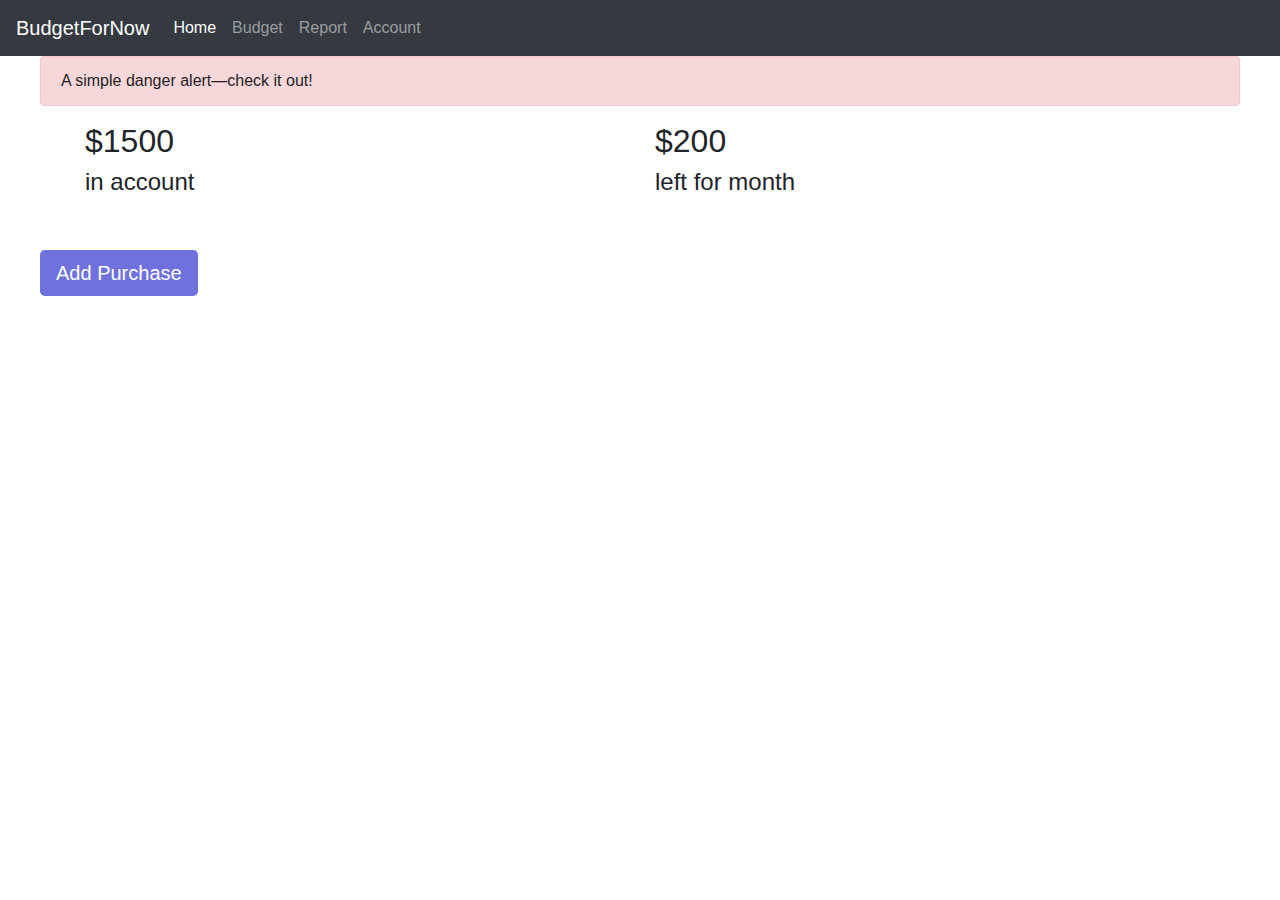
==== index.html @ e02d279b "modal warning sys" ====
<!DOCTYPE html>

<html>
  <head>
    <!-- Required meta tags -->
    <meta charset="utf-8" />
    <meta
      name="viewport"
      content="width=device-width, initial-scale=1, shrink-to-fit=no"
    />

    <!-- Bootstrap CSS -->
    <link
      rel="stylesheet"
      href="https://stackpath.bootstrapcdn.com/bootstrap/4.3.1/css/bootstrap.min.css"
      integrity="sha384-ggOyR0iXCbMQv3Xipma34MD+dH/1fQ784/j6cY/iJTQUOhcWr7x9JvoRxT2MZw1T"
      crossorigin="anonymous"
    />
    <link rel="stylesheet" href="https://use.fontawesome.com/releases/v5.7.2/css/all.css" integrity="sha384-fnmOCqbTlWIlj8LyTjo7mOUStjsKC4pOpQbqyi7RrhN7udi9RwhKkMHpvLbHG9Sr" crossorigin="anonymous">
    <link rel="stylesheet" href="css/index.css" />
    <link rel="stylesheet" href="css/warning.css"/>

    <script>
// Example starter JavaScript for disabling form submissions if there are invalid fields
(function() {
  'use strict';
  window.addEventListener('load', function() {
    // Fetch all the forms we want to apply custom Bootstrap validation styles to
    var forms = document.getElementsByClassName('needs-validation');
    // Loop over them and prevent submission
    var validation = Array.prototype.filter.call(forms, function(form) {
      form.addEventListener('submit', function(event) {
        if (form.checkValidity() === false) {
          event.preventDefault();
          event.stopPropagation();
        }
        form.classList.add('was-validated');
      }, false);
    });
  }, false);
})();

    <title>BudgetForNow</title>

</script>
  </head>
  <body>
    <nav class="navbar navbar-expand-lg navbar-dark bg-dark">
      <a class="navbar-brand" href="#">BudgetForNow</a>
      <button
        class="navbar-toggler"
        type="button"
        data-toggle="collapse"
        data-target="#navbarSupportedContent"
        aria-controls="navbarSupportedContent"
        aria-expanded="false"
        aria-label="Toggle navigation"
      >
        <span class="navbar-toggler-icon"></span>
      </button>

      <div class="collapse navbar-collapse" id="navbarSupportedContent">
        <ul class="navbar-nav mr-auto">
          <li class="nav-item active">
            <a class="nav-link" href="#"
              >Home <span class="sr-only">(current)</span></a
            >
          </li>
          <li class="nav-item">
            <a class="nav-link" href="#">Budget</a>
          </li>
          <li class="nav-item">
            <a class="nav-link" href="#">Report</a>
          </li>
          <li class="nav-item">
            <a class="nav-link" href="#">Account</a>
          </li>
        </ul>
      </div>
    </nav>
    <div id="wrapper">
      <a href="" class="warningLink" data-toggle="modal" data-target="#hintModal" >
          <div class="alert alert-danger" role="alert" >
              A simple danger alert—check it out!
              <a href="#" class="btn"><i class="fas fa-times-circle"></i></a>
            </div>
      </a>
      <div class="container balance">
          <div class="row balance-row">
            <div class="col" display =>
              <h2>$1500</h2>
              <h4>in account</h4>
            </div>
            <div class="col" display = "inline">
              <h2>$200</h2>
              <h4>left for month</h4>
            </div>
          </div>
        </div>
      <button
        type="button"
        class="btn btn-primary btn-lg budget-radius primary-color border-0"
        data-toggle="modal"
        data-target="#addModal"
      >
        Add Purchase
      </button>
      <!-- addModal -->
      <div class="modal modal-wrap" tabindex="-1" role="dialog" id="addModal">
        <div class="modal-dialog bugdet-modal border-0" role="document">
          <div class="modal-content">
            <div class="modal-header">
              <h5 class="modal-title">Add Purchase</h5>
              <button
                type="button"
                class="close"
                data-dismiss="modal"
                aria-label="Close"
              >
                <span aria-hidden="true">&times;</span>
              </button>
            </div>
            <div class="modal-body" height>
                <div class="form-group row">
                    <div class="col-sm-3">Type of Purchase</div>
                    <div class="col-sm-9">
                      <div class="form-check form-check-inline">
                          <input class="form-check-input" type="checkbox" id="inlineCheckbox1" value="option1">
                          <label class="form-check-label" for="inlineCheckbox1">Food</label>
                      </div>
                      <div class="form-check form-check-inline">
                          <input class="form-check-input" type="checkbox" id="inlineCheckbox2" value="option2">
                          <label class="form-check-label" for="inlineCheckbox2">Rent</label>
                      </div>
                      <div class="form-check form-check-inline">
                          <input class="form-check-input" type="checkbox" id="inlineCheckbox3" value="option3">
                          <label class="form-check-label" for="inlineCheckbox3">Activity Cost</label>
                      </div>
                      <div class="form-check form-check-inline">
                          <input class="form-check-input" type="checkbox" id="inlineCheckbox1" value="option1">
                          <label class="form-check-label" for="inlineCheckbox4">Going Out</label>
                      </div>
                      <div class="form-check form-check-inline">
                          <input class="form-check-input" type="checkbox" id="inlineCheckbox2" value="option2">
                          <label class="form-check-label" for="inlineCheckbox5">Entertainment</label>
                      </div>
                      <div class="form-check form-check-inline">
                          <div class="dropdown show ">
                          <a id="more" class="btn dropdown-toggle" data-toggle="dropdown" aria-haspopup="true" aria-expanded="false">
                              ...
                          </a>
                          <div class="dropdown-menu" aria-labelledby="more">
                              <a class="dropdown-item" href="#">Action</a>
                              <a class="dropdown-item" href="#">Another action</a>
                              <a class="dropdown-item" href="#">Something else here</a>
                          </div>
                        </div>
                      </div>
                    </div>
                  </div>
                  <div class="form-group row">
                      <div class="col-sm-3">Cost</div>
                      <div class="col-sm-9">
                          <input type="text" class="form-control buget-radius" id="validationCustom01" placeholder="$$$" value="" required>
                      </div>
                  </div>
                  <div class="form-group row">
                      <div class="col-sm-3">Date</div>
                      <div class="col-sm-9">
                          <input type="date" class="form-control buget-radius" id="validationCustom02" name="trip-start"
                          value="2018-07-22"
                          min="2018-01-01" max="2018-12-31">
                      </div>
                  </div>
            </div>
            <div class="modal-footer bugdet-modal-footer">
              <button
                type="button"
                class="btn btn-secondary budget-radius transparent"
                data-dismiss="modal"
              >
                Close
              </button>
              <button type="button" class="btn btn-primary budget-radius primary-color border-0">
                Submit purchase
              </button>
            </div>
          </div>
        </div>
      </div>
      <!-- End of addModal-->
      <!-- hintModal -->
      <div class="modal modal-wrap" tabindex="-1" role="dialog" id="hintModal">
        <div class="modal-dialog bugdet-modal border-0" role="document">
          <div class="modal-content">
            <!-- <div class="modal-header">
              <h5 class="modal-title">Add Purchase</h5>
              <button
                type="button"
                class="close"
                data-dismiss="modal"
                aria-label="Close"
              >
                <span aria-hidden="true">&times;</span>
              </button>
            </div> -->
            <div class="modal-body" height>
              <div class="container">
                <div class="jumbotron transparent">
                    <h1 class="display-5 text-center"><i class="material-icons"><span class="sign">warning</span></i> Recommend Daily Spend: $7 </h1>
        
                    <hr class="my-5">
                    <div class="container-fluid">
        
                        <a class="btn btn-default" href="#" role="button">
                            <div>
                            <h2 class="text-right">$1500</h2>
                            <h4 class="text-right">balance</h4>
                            </div>
                        </a>
                        <div class="balance_budget">
                            <a class="btn btn-default balance_budget" href="#" role="button">
                                <div>
                                    <h2>$50</h2>
                                    <h4>budget left</h4>
                                </div>
                            </a>
                    </div>
        
        
        
        
                    <hr class="my-4">
                    <p class="lead"></p>
                    <p class="lead"> Time left in this period: 7 Days</p>
                    <hr class="my-4">
                    <p class="lead"> Budget left in this period: $50</p>
                    <hr class="my-4">
                    <p class="lead"> Budget exceed for now: $200 </p>
                    <hr class="my-4">
        
        
        
                    <button type="button" class="btn btn-warning btn-lg btn-block" data-container="body" data-toggle="popover" data-trigger="focus" data-placement="top" title="Hint for you" data-content="Don't speed money except keeping youself alive!!!">Get a hint!</button>
        
        
                    </div>
        
                </div>
        
            </div>
        
            </div>
            <div class="modal-footer bugdet-modal-footer">
              <button
                type="button"
                class="btn btn-secondary budget-radius transparent"
                data-dismiss="modal"
              >
                Close
              </button>
            </div>
          </div>
        </div>
      </div>
      <!-- End of hintModal-->
    </div>
    <script
      src="https://code.jquery.com/jquery-3.3.1.slim.min.js"
      integrity="sha384-q8i/X+965DzO0rT7abK41JStQIAqVgRVzpbzo5smXKp4YfRvH+8abtTE1Pi6jizo"
      crossorigin="anonymous"
    ></script>
    <script
      src="https://cdnjs.cloudflare.com/ajax/libs/popper.js/1.14.7/umd/popper.min.js"
      integrity="sha384-UO2eT0CpHqdSJQ6hJty5KVphtPhzWj9WO1clHTMGa3JDZwrnQq4sF86dIHNDz0W1"
      crossorigin="anonymous"
    ></script>
    <script
      src="https://stackpath.bootstrapcdn.com/bootstrap/4.3.1/js/bootstrap.min.js"
      integrity="sha384-JjSmVgyd0p3pXB1rRibZUAYoIIy6OrQ6VrjIEaFf/nJGzIxFDsf4x0xIM+B07jRM"
      crossorigin="anonymous"
    ></script>
    <script src="js/index.js"></script>
    <script>
      $(document).ready(function() {
          $(function () {
              $('[data-toggle="popover"]').popover()
          })

      });
  </script>
  </body>
</html>
---- css/index.css ----
#wrapper{
	margin: 0 auto;
    max-width: 1200px;
}
.balance{
    height: 8em;
}

.form-check{
	padding: 2px;
}

.col{
	display: inline-block;
}

.modal-body{
	max-height: 800px;
}

.warningLink{
	text-decoration: none !important;
	color:rgb(31, 31, 31);
}

.warningLink:hover{
	color:black;
}

.modal-wrap{
	background: rgba(255,255,255,.85);
}

.bugdet-modal{
	background: #fff;
	-moz-box-shadow: #ebebeb 0 0 20px 5px;
    -webkit-box-shadow: #ebebeb 0 0 20px 5px;
    box-shadow: #ebebeb 0 0 20px 5px;
}

.modal-content{
	border: none;
}

.bugdet-modal-footer{
	background-color: black;
}

.buget-radius{
	border-radius: 3px;
}

.transparent{
	background: transparent;
	border: none;
}
.primary-color{
	background-color:#6f72dc;
}

.primary-color:hover{
	background-color:#5053a2;
}
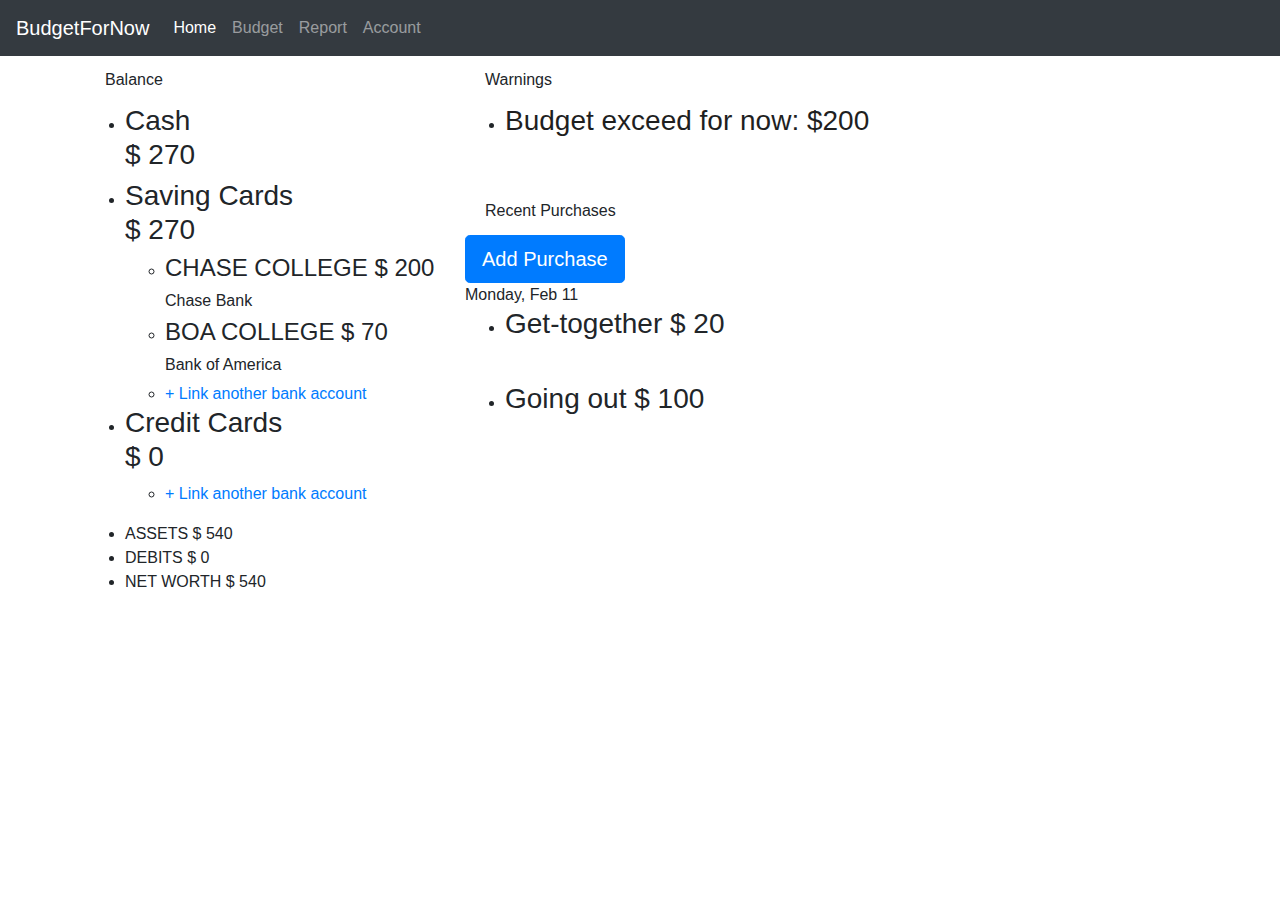
==== commit 82197c39: "added memo field" ====
--- a/index.html
+++ b/index.html
@@ -16,33 +16,17 @@
       integrity="sha384-ggOyR0iXCbMQv3Xipma34MD+dH/1fQ784/j6cY/iJTQUOhcWr7x9JvoRxT2MZw1T"
       crossorigin="anonymous"
     />
-    <link rel="stylesheet" href="https://use.fontawesome.com/releases/v5.7.2/css/all.css" integrity="sha384-fnmOCqbTlWIlj8LyTjo7mOUStjsKC4pOpQbqyi7RrhN7udi9RwhKkMHpvLbHG9Sr" crossorigin="anonymous">
+    <link
+      rel="stylesheet"
+      href="https://use.fontawesome.com/releases/v5.7.2/css/all.css"
+      integrity="sha384-fnmOCqbTlWIlj8LyTjo7mOUStjsKC4pOpQbqyi7RrhN7udi9RwhKkMHpvLbHG9Sr"
+      crossorigin="anonymous"
+    />
+    <link href="https://fonts.googleapis.com/css?family=Varela+Round" rel="stylesheet">
+
     <link rel="stylesheet" href="css/index.css" />
-    <link rel="stylesheet" href="css/warning.css"/>
-
-    <script>
-// Example starter JavaScript for disabling form submissions if there are invalid fields
-(function() {
-  'use strict';
-  window.addEventListener('load', function() {
-    // Fetch all the forms we want to apply custom Bootstrap validation styles to
-    var forms = document.getElementsByClassName('needs-validation');
-    // Loop over them and prevent submission
-    var validation = Array.prototype.filter.call(forms, function(form) {
-      form.addEventListener('submit', function(event) {
-        if (form.checkValidity() === false) {
-          event.preventDefault();
-          event.stopPropagation();
-        }
-        form.classList.add('was-validated');
-      }, false);
-    });
-  }, false);
-})();
-
-    <title>BudgetForNow</title>
-
-</script>
+    <link rel="stylesheet" href="css/warning.css" />
+      <title>BudgetForNow</title>
   </head>
   <body>
     <nav class="navbar navbar-expand-lg navbar-dark bg-dark">
@@ -73,38 +57,187 @@
             <a class="nav-link" href="#">Report</a>
           </li>
           <li class="nav-item">
-            <a class="nav-link" href="#">Account</a>
+            <a class="nav-link" href="account.html">Account</a>
           </li>
         </ul>
       </div>
     </nav>
     <div id="wrapper">
-      <a href="" class="warningLink" data-toggle="modal" data-target="#hintModal" >
-          <div class="alert alert-danger" role="alert" >
-              A simple danger alert—check it out!
-              <a href="#" class="btn"><i class="fas fa-times-circle"></i></a>
-            </div>
-      </a>
-      <div class="container balance">
-          <div class="row balance-row">
-            <div class="col" display =>
-              <h2>$1500</h2>
-              <h4>in account</h4>
-            </div>
-            <div class="col" display = "inline">
-              <h2>$200</h2>
-              <h4>left for month</h4>
-            </div>
+      <div class="container home-section">
+        <div class="row">
+          <div class="col-md-4">
+            <div class="budget-card-view">
+              <header class="card-header transparent">Balance</header>
+              <div class="card-content" id="account-balance">
+                <ul>
+                  <li class="card-balance">
+                    <div class="balance-header">
+                      <h3>
+                        <div>
+                          <span class="icon"
+                            ><i class="far fa-money-bill-alt"></i
+                          ></span>
+                          <span>Cash</span>
+                        </div>
+                        <span class="balance-amount">$ 270</span>
+                      </h3>
+                    </div>
+                  </li>
+                  <li class="card-balance">
+                    <div class="balance-header">
+                      <h3>
+                        <div>
+                          <span><i class="fas fa-piggy-bank"></i></span>
+                          <span>Saving Cards</span>
+                        </div>
+                        <span class="balance-amount">$ 270</span>
+                      </h3>
+                    </div>
+                    <ul class="bank-list">
+                      <li>
+                        <h4>
+                          <span>CHASE COLLEGE</span>
+                          <span>$ 200</span>
+                        </h4>
+                        <h6>
+                          <span class="nickname">Chase Bank</span>
+                        </h6>
+                      </li>
+                      <li>
+                        <h4>
+                          <span>BOA COLLEGE</span>
+                          <span>$ 70</span>
+                        </h4>
+                        <h6>
+                          <span class="nickname">Bank of America</span>
+                        </h6>
+                      </li>
+                      <li>
+                        <a href="#" class="add-another-ba"
+                          >+ Link another bank account</a
+                        >
+                      </li>
+                    </ul>
+                  </li>
+                  <li class="card-balance">
+                    <div class="balance-header">
+                      <h3>
+                        <div>
+                          <span><i class="far fa-credit-card"></i></span>
+                          <span>Credit Cards</span>
+                        </div>
+                        <span class="balance-amount">$ 0</span>
+                      </h3>
+                    </div>
+                    <ul class="bank-list">
+                      <li>
+                        <a href="#" class="add-another-ba"
+                          >+ Link another bank account</a
+                        >
+                      </li>
+                    </ul>
+                  </li>
+                </ul>
+                <ul class="balance-total">
+                  <li class="assets-total">
+                    <span>ASSETS</span>
+                    <span>$ 540</span>
+                  </li>
+                  <li class="debit-total">
+                    <span>DEBITS</span>
+                    <span>$ 0</span>
+                  </li>
+                  <li class="net-worth">
+                    <span>NET WORTH</span>
+                    <span>$ 540</span>
+                  </li>
+                </ul>
+              </div>
+            </div>
+          </div>
+          <div class="col-md-8">
+            <div class="budget-card-view">
+              <header class="card-header transparent">Warnings</header>
+              <div class="card-content" id="warnings">
+                  <ul>
+                      <li class="card-warnings">
+                        <div class="warnings-header">
+                          <h3>
+                            <div>
+                            <a href="" class="warningLink" data-toggle="modal" data-target="#hintModal" >
+                              <span class="icon">
+                                  <i class="fas fa-exclamation-triangle red"></i>
+                              </span>
+                              <span>Budget exceed for now: $200</span>
+                            </a>
+                            </div>
+                            <span>
+                                <a href="#" class="btn"><i class="fas fa-times-circle"></i></a>
+                            </span>
+                          </h3>
+                        </div>
+                      </li>
+                    </ul>
+              </div>
+            </div>
+            <div class="budget-card-view">
+                <header class="card-header transparent">Recent Purchases</header>
+                <div class="card-content" id="purchases">
+                    <button
+                    type="button"
+                    class="btn btn-primary btn-lg purchases-btn"
+                    data-toggle="modal"
+                    data-target="#addModal"
+                  >
+                    Add Purchase
+                  </button>
+                    <div class="purchases-date"><span >Monday, Feb 11</span></div>
+                    <ul>
+                        <li class="card-purchases">
+                          <div class="purchases-header">
+                            <h3>
+                              <div class="purchase-content">
+                                <span class="icon">
+                                    <i class="fas fa-shopping-cart"></i>
+                                </span>
+                                <div class="purchase-title">
+                                    <span>Get-together</span>
+                                    <span>$ 20</span>
+                                </div>
+                              </div>
+                              <span>
+                                  <a href="#" class="btn" data-toggle="modal"
+                                  data-target="#editModal"><i class="far fa-edit"></i></a>
+                              </span>
+                            </h3>
+                          </div>
+                        </li>
+                        <li class="card-purchases">
+                            <div class="purchases-header">
+                              <h3>
+                                <div class="purchase-content">
+                                  <span class="icon">
+                                      <i class="fas fa-shopping-cart"></i>
+                                  </span>
+                                  <div class="purchase-title">
+                                      <span>Going out</span>
+                                      <span>$ 100</span>
+                                  </div>
+                                </div>
+                                <span>
+                                    <a href="#" class="btn" data-toggle="modal"
+                                    data-target="#editModal"><i class="far fa-edit"></i></a>
+                                </span>
+                              </h3>
+                            </div>
+                          </li>
+                      </ul>
+                </div>
+              </div>
           </div>
         </div>
-      <button
-        type="button"
-        class="btn btn-primary btn-lg budget-radius primary-color border-0"
-        data-toggle="modal"
-        data-target="#addModal"
-      >
-        Add Purchase
-      </button>
+      </div>
+
       <!-- addModal -->
       <div class="modal modal-wrap" tabindex="-1" role="dialog" id="addModal">
         <div class="modal-dialog bugdet-modal border-0" role="document">
@@ -121,57 +254,125 @@
               </button>
             </div>
             <div class="modal-body" height>
-                <div class="form-group row">
-                    <div class="col-sm-3">Type of Purchase</div>
-                    <div class="col-sm-9">
-                      <div class="form-check form-check-inline">
-                          <input class="form-check-input" type="checkbox" id="inlineCheckbox1" value="option1">
-                          <label class="form-check-label" for="inlineCheckbox1">Food</label>
+              <div class="form-group row">
+                <div class="col-sm-3">Type of Purchase</div>
+                <div class="col-sm-9">
+                  <div class="form-check form-check-inline">
+                    <input
+                      class="form-check-input"
+                      type="checkbox"
+                      id="inlineCheckbox1"
+                      value="option1"
+                    />
+                    <label class="form-check-label" for="inlineCheckbox1"
+                      >Food</label
+                    >
+                  </div>
+                  <div class="form-check form-check-inline">
+                    <input
+                      class="form-check-input"
+                      type="checkbox"
+                      id="inlineCheckbox2"
+                      value="option2"
+                    />
+                    <label class="form-check-label" for="inlineCheckbox2"
+                      >Rent</label
+                    >
+                  </div>
+                  <div class="form-check form-check-inline">
+                    <input
+                      class="form-check-input"
+                      type="checkbox"
+                      id="inlineCheckbox3"
+                      value="option3"
+                    />
+                    <label class="form-check-label" for="inlineCheckbox3"
+                      >Activity Cost</label
+                    >
+                  </div>
+                  <div class="form-check form-check-inline">
+                    <input
+                      class="form-check-input"
+                      type="checkbox"
+                      id="inlineCheckbox1"
+                      value="option1"
+                    />
+                    <label class="form-check-label" for="inlineCheckbox4"
+                      >Going Out</label
+                    >
+                  </div>
+                  <div class="form-check form-check-inline">
+                    <input
+                      class="form-check-input"
+                      type="checkbox"
+                      id="inlineCheckbox2"
+                      value="option2"
+                    />
+                    <label class="form-check-label" for="inlineCheckbox5"
+                      >Entertainment</label
+                    >
+                  </div>
+                  <div class="form-check form-check-inline">
+                    <div class="dropdown show ">
+                      <a
+                        id="more"
+                        class="btn dropdown-toggle"
+                        data-toggle="dropdown"
+                        aria-haspopup="true"
+                        aria-expanded="false"
+                      >
+                        ...
+                      </a>
+                      <div class="dropdown-menu" aria-labelledby="more">
+                        <a class="dropdown-item" href="#">Tuition</a>
+                        <a class="dropdown-item" href="#"
+                          >Customize your tag</a
+                        >
                       </div>
-                      <div class="form-check form-check-inline">
-                          <input class="form-check-input" type="checkbox" id="inlineCheckbox2" value="option2">
-                          <label class="form-check-label" for="inlineCheckbox2">Rent</label>
-                      </div>
-                      <div class="form-check form-check-inline">
-                          <input class="form-check-input" type="checkbox" id="inlineCheckbox3" value="option3">
-                          <label class="form-check-label" for="inlineCheckbox3">Activity Cost</label>
-                      </div>
-                      <div class="form-check form-check-inline">
-                          <input class="form-check-input" type="checkbox" id="inlineCheckbox1" value="option1">
-                          <label class="form-check-label" for="inlineCheckbox4">Going Out</label>
-                      </div>
-                      <div class="form-check form-check-inline">
-                          <input class="form-check-input" type="checkbox" id="inlineCheckbox2" value="option2">
-                          <label class="form-check-label" for="inlineCheckbox5">Entertainment</label>
-                      </div>
-                      <div class="form-check form-check-inline">
-                          <div class="dropdown show ">
-                          <a id="more" class="btn dropdown-toggle" data-toggle="dropdown" aria-haspopup="true" aria-expanded="false">
-                              ...
-                          </a>
-                          <div class="dropdown-menu" aria-labelledby="more">
-                              <a class="dropdown-item" href="#">Action</a>
-                              <a class="dropdown-item" href="#">Another action</a>
-                              <a class="dropdown-item" href="#">Something else here</a>
-                          </div>
-                        </div>
-                      </div>
-                    </div>
-                  </div>
-                  <div class="form-group row">
-                      <div class="col-sm-3">Cost</div>
-                      <div class="col-sm-9">
-                          <input type="text" class="form-control buget-radius" id="validationCustom01" placeholder="$$$" value="" required>
-                      </div>
-                  </div>
-                  <div class="form-group row">
-                      <div class="col-sm-3">Date</div>
-                      <div class="col-sm-9">
-                          <input type="date" class="form-control buget-radius" id="validationCustom02" name="trip-start"
-                          value="2018-07-22"
-                          min="2018-01-01" max="2018-12-31">
-                      </div>
-                  </div>
+                    </div>
+                  </div>
+                </div>
+              </div>
+              <div class="form-group row">
+                  <div class="col-sm-3">Memo</div>
+                  <div class="col-sm-9">
+                    <input
+                      type="text"
+                      class="form-control buget-radius"
+                      id="validationCustom01"
+                      placeholder="Say something!"
+                      value=""
+                      required
+                    />
+                  </div>
+                </div>
+              <div class="form-group row">
+                <div class="col-sm-3">Cost</div>
+                <div class="col-sm-9">
+                  <input
+                    type="text"
+                    class="form-control buget-radius"
+                    id="validationCustom01"
+                    placeholder="$$$"
+                    value=""
+                    required
+                  />
+                </div>
+              </div>
+              <div class="form-group row">
+                <div class="col-sm-3">Date</div>
+                <div class="col-sm-9">
+                  <input
+                    type="date"
+                    class="form-control buget-radius"
+                    id="validationCustom02"
+                    name="trip-start"
+                    value="2019-02-24"
+                    min="2019-01-01"
+                    max="2019-12-31"
+                  />
+                </div>
+              </div>
             </div>
             <div class="modal-footer bugdet-modal-footer">
               <button
@@ -181,7 +382,10 @@
               >
                 Close
               </button>
-              <button type="button" class="btn btn-primary budget-radius primary-color border-0">
+              <button
+                type="button"
+                class="btn btn-primary budget-radius primary-color border-0"
+              >
                 Submit purchase
               </button>
             </div>
@@ -189,6 +393,173 @@
         </div>
       </div>
       <!-- End of addModal-->
+      <!-- editModal -->
+      <div class="modal modal-wrap" tabindex="-1" role="dialog" id="editModal">
+          <div class="modal-dialog bugdet-modal border-0" role="document">
+            <div class="modal-content">
+              <div class="modal-header">
+                <h5 class="modal-title">Edit Your Purchase</h5>
+                <button
+                  type="button"
+                  class="close"
+                  data-dismiss="modal"
+                  aria-label="Close"
+                >
+                  <span aria-hidden="true">&times;</span>
+                </button>
+              </div>
+              <div class="modal-body" height>
+                <div class="form-group row">
+                  <div class="col-sm-3">Type of Purchase</div>
+                  <div class="col-sm-9">
+                      <div class="form-check form-check-inline">
+                          <input
+                            class="form-check-input"
+                            type="checkbox"
+                            id="inlineCheckbox1"
+                            value="option1"
+                            checked
+                          />
+                          <label class="form-check-label" for="inlineCheckbox1"
+                            >Get-together</label
+                          >
+                        </div>
+                    <div class="form-check form-check-inline">
+                      <input
+                        class="form-check-input"
+                        type="checkbox"
+                        id="inlineCheckbox1"
+                        value="option1"
+                      />
+                      <label class="form-check-label" for="inlineCheckbox1"
+                        >Food</label
+                      >
+                    </div>
+                    <div class="form-check form-check-inline">
+                      <input
+                        class="form-check-input"
+                        type="checkbox"
+                        id="inlineCheckbox2"
+                        value="option2"
+                      />
+                      <label class="form-check-label" for="inlineCheckbox2"
+                        >Rent</label
+                      >
+                    </div>
+                    <div class="form-check form-check-inline">
+                      <input
+                        class="form-check-input"
+                        type="checkbox"
+                        id="inlineCheckbox3"
+                        value="option3"
+                      />
+                      <label class="form-check-label" for="inlineCheckbox3"
+                        >Activity Cost</label
+                      >
+                    </div>
+                    <div class="form-check form-check-inline">
+                      <input
+                        class="form-check-input"
+                        type="checkbox"
+                        id="inlineCheckbox1"
+                        value="option1"
+                      />
+                      <label class="form-check-label" for="inlineCheckbox4"
+                        >Going Out</label
+                      >
+                    </div>
+                    <div class="form-check form-check-inline">
+                      <input
+                        class="form-check-input"
+                        type="checkbox"
+                        id="inlineCheckbox2"
+                        value="option2"
+                      />
+                      <label class="form-check-label" for="inlineCheckbox5"
+                        >Entertainment</label
+                      >
+                    </div>
+                    <div class="form-check form-check-inline">
+                      <div class="dropdown show ">
+                        <a
+                          id="more"
+                          class="btn dropdown-toggle"
+                          data-toggle="dropdown"
+                          aria-haspopup="true"
+                          aria-expanded="false"
+                        >
+                          ...
+                        </a>
+                        <div class="dropdown-menu" aria-labelledby="more">
+                          <a class="dropdown-item" href="#">Tuition</a>
+                          <a class="dropdown-item" href="#"
+                            >Customize your tag</a
+                          >
+                        </div>
+                      </div>
+                    </div>
+                  </div>
+                </div>
+                <div class="form-group row">
+                    <div class="col-sm-3">Memo</div>
+                    <div class="col-sm-9">
+                      <input
+                        type="text"
+                        class="form-control buget-radius"
+                        id="validationCustom01"
+                        placeholder="Say something!"
+                        value=""
+                        required
+                      />
+                    </div>
+                  </div>
+                <div class="form-group row">
+                  <div class="col-sm-3">Cost</div>
+                  <div class="col-sm-9">
+                    <input
+                      type="text"
+                      class="form-control buget-radius"
+                      id="validationCustom01"
+                      placeholder="$$$"
+                      value="$20"
+                      required
+                    />
+                  </div>
+                </div>
+                <div class="form-group row">
+                  <div class="col-sm-3">Date</div>
+                  <div class="col-sm-9">
+                    <input
+                      type="date"
+                      class="form-control buget-radius"
+                      id="validationCustom02"
+                      name="trip-start"
+                      value="2019-02-11"
+                      min="2019-01-01"
+                      max="2019-12-31"
+                    />
+                  </div>
+                </div>
+              </div>
+              <div class="modal-footer bugdet-modal-footer">
+                <button
+                  type="button"
+                  class="btn btn-secondary budget-radius transparent"
+                  data-dismiss="modal"
+                >
+                  Close
+                </button>
+                <button
+                  type="button"
+                  class="btn btn-primary budget-radius primary-color border-0"
+                >
+                  Edited
+                </button>
+              </div>
+            </div>
+          </div>
+        </div>
+      <!-- End of editModal-->
       <!-- hintModal -->
       <div class="modal modal-wrap" tabindex="-1" role="dialog" id="hintModal">
         <div class="modal-dialog bugdet-modal border-0" role="document">
@@ -207,49 +578,56 @@
             <div class="modal-body" height>
               <div class="container">
                 <div class="jumbotron transparent">
-                    <h1 class="display-5 text-center"><i class="material-icons"><span class="sign">warning</span></i> Recommend Daily Spend: $7 </h1>
-        
-                    <hr class="my-5">
-                    <div class="container-fluid">
-        
-                        <a class="btn btn-default" href="#" role="button">
-                            <div>
-                            <h2 class="text-right">$1500</h2>
-                            <h4 class="text-right">balance</h4>
-                            </div>
-                        </a>
-                        <div class="balance_budget">
-                            <a class="btn btn-default balance_budget" href="#" role="button">
-                                <div>
-                                    <h2>$50</h2>
-                                    <h4>budget left</h4>
-                                </div>
-                            </a>
-                    </div>
-        
-        
-        
-        
-                    <hr class="my-4">
+                  <h1 class="display-5 text-center">
+                    <i class="fas fa-exclamation-triangle red"></i> Recommend
+                    Daily Spend: $7
+                  </h1>
+
+                  <hr class="my-5" />
+                  <div class="container-fluid">
+                    <a class="btn btn-default" href="#" role="button">
+                      <div>
+                        <h2 class="text-right">$1500</h2>
+                        <h4 class="text-right">balance</h4>
+                      </div>
+                    </a>
+                    <div class="balance_budget">
+                      <a
+                        class="btn btn-default balance_budget"
+                        href="#"
+                        role="button"
+                      >
+                        <div>
+                          <h2>$50</h2>
+                          <h4>budget left</h4>
+                        </div>
+                      </a>
+                    </div>
+
+                    <hr class="my-4" />
                     <p class="lead"></p>
-                    <p class="lead"> Time left in this period: 7 Days</p>
-                    <hr class="my-4">
-                    <p class="lead"> Budget left in this period: $50</p>
-                    <hr class="my-4">
-                    <p class="lead"> Budget exceed for now: $200 </p>
-                    <hr class="my-4">
-        
-        
-        
-                    <button type="button" class="btn btn-warning btn-lg btn-block" data-container="body" data-toggle="popover" data-trigger="focus" data-placement="top" title="Hint for you" data-content="Don't speed money except keeping youself alive!!!">Get a hint!</button>
-        
-        
-                    </div>
-        
-                </div>
-        
-            </div>
-        
+                    <p class="lead">Time left in this period: 7 Days</p>
+                    <hr class="my-4" />
+                    <p class="lead">Budget left in this period: $50</p>
+                    <hr class="my-4" />
+                    <p class="lead">Budget exceed for now: $200</p>
+                    <hr class="my-4" />
+
+                    <button
+                      type="button"
+                      class="btn btn-warning btn-lg btn-block"
+                      data-container="body"
+                      data-toggle="popover"
+                      data-trigger="focus"
+                      data-placement="top"
+                      title="Hint for you"
+                      data-content="Don't speed money except keeping youself alive!!!"
+                    >
+                      Get a hint!
+                    </button>
+                  </div>
+                </div>
+              </div>
             </div>
             <div class="modal-footer bugdet-modal-footer">
               <button
@@ -280,14 +658,12 @@
       integrity="sha384-JjSmVgyd0p3pXB1rRibZUAYoIIy6OrQ6VrjIEaFf/nJGzIxFDsf4x0xIM+B07jRM"
       crossorigin="anonymous"
     ></script>
-    <script src="js/index.js"></script>
     <script>
       $(document).ready(function() {
-          $(function () {
-              $('[data-toggle="popover"]').popover()
-          })
-
+        $(function() {
+          $('[data-toggle="popover"]').popover();
+        });
       });
-  </script>
+    </script>
   </body>
 </html>
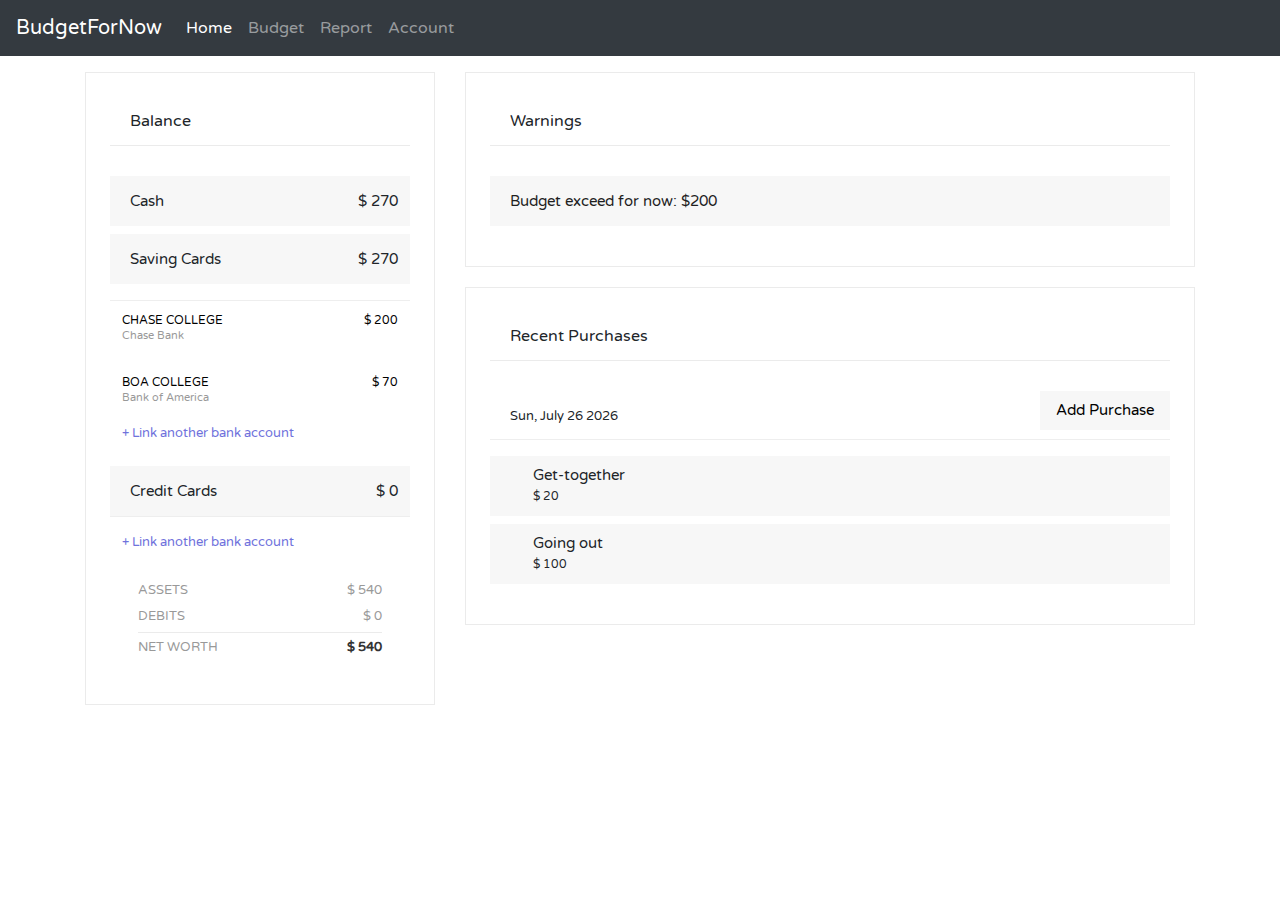
==== commit 7feb3edc: "added js to account" ====
--- a/index.html
+++ b/index.html
@@ -22,11 +22,14 @@
       integrity="sha384-fnmOCqbTlWIlj8LyTjo7mOUStjsKC4pOpQbqyi7RrhN7udi9RwhKkMHpvLbHG9Sr"
       crossorigin="anonymous"
     />
-    <link href="https://fonts.googleapis.com/css?family=Varela+Round" rel="stylesheet">
+    <link
+      href="https://fonts.googleapis.com/css?family=Varela+Round"
+      rel="stylesheet"
+    />
 
     <link rel="stylesheet" href="css/index.css" />
     <link rel="stylesheet" href="css/warning.css" />
-      <title>BudgetForNow</title>
+    <title>BudgetForNow</title>
   </head>
   <body>
     <nav class="navbar navbar-expand-lg navbar-dark bg-dark">
@@ -46,12 +49,12 @@
       <div class="collapse navbar-collapse" id="navbarSupportedContent">
         <ul class="navbar-nav mr-auto">
           <li class="nav-item active">
-            <a class="nav-link" href="#"
+            <a class="nav-link" href="index.html"
               >Home <span class="sr-only">(current)</span></a
             >
           </li>
           <li class="nav-item">
-            <a class="nav-link" href="#">Budget</a>
+            <a class="nav-link" href="budget.html">Budget</a>
           </li>
           <li class="nav-item">
             <a class="nav-link" href="#">Report</a>
@@ -113,7 +116,7 @@
                         </h6>
                       </li>
                       <li>
-                        <a href="#" class="add-another-ba"
+                        <a href="account.html" class="add-another-ba" 
                           >+ Link another bank account</a
                         >
                       </li>
@@ -131,7 +134,7 @@
                     </div>
                     <ul class="bank-list">
                       <li>
-                        <a href="#" class="add-another-ba"
+                        <a href="account.html" class="add-another-ba" 
                           >+ Link another bank account</a
                         >
                       </li>
@@ -159,81 +162,98 @@
             <div class="budget-card-view">
               <header class="card-header transparent">Warnings</header>
               <div class="card-content" id="warnings">
-                  <ul>
-                      <li class="card-warnings">
-                        <div class="warnings-header">
-                          <h3>
-                            <div>
-                            <a href="" class="warningLink" data-toggle="modal" data-target="#hintModal" >
-                              <span class="icon">
-                                  <i class="fas fa-exclamation-triangle red"></i>
-                              </span>
-                              <span>Budget exceed for now: $200</span>
-                            </a>
-                            </div>
-                            <span>
-                                <a href="#" class="btn"><i class="fas fa-times-circle"></i></a>
+                <ul>
+                  <li class="card-warnings">
+                    <div class="warnings-header">
+                      <h3>
+                        <div>
+                          <a
+                            href=""
+                            class="warningLink"
+                            data-toggle="modal"
+                            data-target="#hintModal"
+                          >
+                            <span class="icon">
+                              <i class="fas fa-exclamation-triangle red"></i>
                             </span>
-                          </h3>
+                            <span>Budget exceed for now: $200</span>
+                          </a>
                         </div>
-                      </li>
-                    </ul>
+                        <span>
+                          <a href="#" class="btn"
+                            ><i class="fas fa-times-circle"></i
+                          ></a>
+                        </span>
+                      </h3>
+                    </div>
+                  </li>
+                </ul>
               </div>
             </div>
             <div class="budget-card-view">
-                <header class="card-header transparent">Recent Purchases</header>
-                <div class="card-content" id="purchases">
-                    <button
-                    type="button"
-                    class="btn btn-primary btn-lg purchases-btn"
-                    data-toggle="modal"
-                    data-target="#addModal"
-                  >
-                    Add Purchase
-                  </button>
-                    <div class="purchases-date"><span >Monday, Feb 11</span></div>
-                    <ul>
-                        <li class="card-purchases">
-                          <div class="purchases-header">
-                            <h3>
-                              <div class="purchase-content">
-                                <span class="icon">
-                                    <i class="fas fa-shopping-cart"></i>
-                                </span>
-                                <div class="purchase-title">
-                                    <span>Get-together</span>
-                                    <span>$ 20</span>
-                                </div>
-                              </div>
-                              <span>
-                                  <a href="#" class="btn" data-toggle="modal"
-                                  data-target="#editModal"><i class="far fa-edit"></i></a>
-                              </span>
-                            </h3>
+              <header class="card-header transparent">Recent Purchases</header>
+              <div class="card-content" id="purchases">
+                <button
+                  type="button"
+                  class="btn btn-primary btn-lg purchases-btn"
+                  data-toggle="modal"
+                  data-target="#addModal"
+                >
+                  Add Purchase
+                </button>
+                <div class="purchases-date"><span id="now-date"></span></div>
+                <ul class="purchase-each">
+                  <li class="card-purchases">
+                    <div class="purchases-header">
+                      <h3>
+                        <div class="purchase-content">
+                          <span class="icon">
+                            <i class="fas fa-shopping-cart"></i>
+                          </span>
+                          <div class="purchase-title">
+                            <span>Get-together</span>
+                            <span>$ 20</span>
                           </div>
-                        </li>
-                        <li class="card-purchases">
-                            <div class="purchases-header">
-                              <h3>
-                                <div class="purchase-content">
-                                  <span class="icon">
-                                      <i class="fas fa-shopping-cart"></i>
-                                  </span>
-                                  <div class="purchase-title">
-                                      <span>Going out</span>
-                                      <span>$ 100</span>
-                                  </div>
-                                </div>
-                                <span>
-                                    <a href="#" class="btn" data-toggle="modal"
-                                    data-target="#editModal"><i class="far fa-edit"></i></a>
-                                </span>
-                              </h3>
-                            </div>
-                          </li>
-                      </ul>
-                </div>
-              </div>
+                        </div>
+                        <span>
+                          <a
+                            href="#"
+                            class="btn"
+                            data-toggle="modal"
+                            data-target="#editModal"
+                            ><i class="far fa-edit"></i
+                          ></a>
+                        </span>
+                      </h3>
+                    </div>
+                  </li>
+                  <li class="card-purchases">
+                    <div class="purchases-header">
+                      <h3>
+                        <div class="purchase-content">
+                          <span class="icon">
+                            <i class="fas fa-shopping-cart"></i>
+                          </span>
+                          <div class="purchase-title">
+                            <span>Going out</span>
+                            <span>$ 100</span>
+                          </div>
+                        </div>
+                        <span>
+                          <a
+                            href="#"
+                            class="btn"
+                            data-toggle="modal"
+                            data-target="#editModal"
+                            ><i class="far fa-edit"></i
+                          ></a>
+                        </span>
+                      </h3>
+                    </div>
+                  </li>
+                </ul>
+              </div>
+            </div>
           </div>
         </div>
       </div>
@@ -262,7 +282,8 @@
                       class="form-check-input"
                       type="checkbox"
                       id="inlineCheckbox1"
-                      value="option1"
+                      name="purchaseType"
+                      value="Food"
                     />
                     <label class="form-check-label" for="inlineCheckbox1"
                       >Food</label
@@ -273,7 +294,8 @@
                       class="form-check-input"
                       type="checkbox"
                       id="inlineCheckbox2"
-                      value="option2"
+                      name="purchaseType"
+                      value="Rent"
                     />
                     <label class="form-check-label" for="inlineCheckbox2"
                       >Rent</label
@@ -284,7 +306,8 @@
                       class="form-check-input"
                       type="checkbox"
                       id="inlineCheckbox3"
-                      value="option3"
+                      name="purchaseType"
+                      value="Activity Cost"
                     />
                     <label class="form-check-label" for="inlineCheckbox3"
                       >Activity Cost</label
@@ -294,8 +317,9 @@
                     <input
                       class="form-check-input"
                       type="checkbox"
-                      id="inlineCheckbox1"
-                      value="option1"
+                      id="inlineCheckbox4"
+                      name="purchaseType"
+                      value="Going Out"
                     />
                     <label class="form-check-label" for="inlineCheckbox4"
                       >Going Out</label
@@ -305,8 +329,9 @@
                     <input
                       class="form-check-input"
                       type="checkbox"
-                      id="inlineCheckbox2"
-                      value="option2"
+                      id="inlineCheckbox5"
+                      name="purchaseType"
+                      value="Entertainment"
                     />
                     <label class="form-check-label" for="inlineCheckbox5"
                       >Entertainment</label
@@ -325,27 +350,193 @@
                       </a>
                       <div class="dropdown-menu" aria-labelledby="more">
                         <a class="dropdown-item" href="#">Tuition</a>
-                        <a class="dropdown-item" href="#"
-                          >Customize your tag</a
-                        >
+                        <a class="dropdown-item" href="#">Customize your tag</a>
                       </div>
                     </div>
                   </div>
                 </div>
               </div>
               <div class="form-group row">
-                  <div class="col-sm-3">Memo</div>
-                  <div class="col-sm-9">
-                    <input
-                      type="text"
-                      class="form-control buget-radius"
-                      id="validationCustom01"
-                      placeholder="Say something!"
-                      value=""
-                      required
-                    />
-                  </div>
-                </div>
+                <div class="col-sm-3">Memo</div>
+                <div class="col-sm-9">
+                  <input
+                    type="text"
+                    class="form-control buget-radius"
+                    id="memo"
+                    name="memo"
+                    placeholder="Say something!"
+                    value=""
+                    required
+                  />
+                </div>
+              </div>
+              <div class="form-group row">
+                <div class="col-sm-3">Cost</div>
+                <div class="col-sm-9">
+                  <input
+                    type="text"
+                    class="form-control buget-radius"
+                    id="cost"
+                    name="cost"
+                    placeholder="$$$"
+                    value=""
+                    required
+                  />
+                </div>
+              </div>
+              <div class="form-group row">
+                <div class="col-sm-3">Date</div>
+                <div class="col-sm-9">
+                  <input
+                    type="date"
+                    class="form-control buget-radius"
+                    id="date"
+                    name="date"
+                    value=""
+                    min="2019-01-01"
+                    max="2019-12-31"
+                  />
+                </div>
+              </div>
+            </div>
+            <div class="modal-footer bugdet-modal-footer">
+              <button
+                type="button"
+                class="btn btn-secondary budget-radius transparent"
+                data-dismiss="modal"
+              >
+                Close
+              </button>
+              <button
+                type="button"
+                class="btn btn-primary budget-radius primary-color border-0"
+                onclick="submit()"
+              >
+                Submit purchase
+              </button>
+            </div>
+          </div>
+        </div>
+      </div>
+      <!-- End of addModal-->
+      <!-- editModal -->
+      <div class="modal modal-wrap" tabindex="-1" role="dialog" id="editModal">
+        <div class="modal-dialog bugdet-modal border-0" role="document">
+          <div class="modal-content">
+            <div class="modal-header">
+              <h5 class="modal-title">Edit Your Purchase</h5>
+              <button
+                type="button"
+                class="close"
+                data-dismiss="modal"
+                aria-label="Close"
+              >
+                <span aria-hidden="true">&times;</span>
+              </button>
+            </div>
+            <div class="modal-body" height>
+              <div class="form-group row">
+                <div class="col-sm-3">Type of Purchase</div>
+                <div class="col-sm-9">
+                  <div class="form-check form-check-inline">
+                    <input
+                      class="form-check-input"
+                      type="checkbox"
+                      id="inlineCheckbox1"
+                      value="option1"
+                      checked
+                    />
+                    <label class="form-check-label" for="inlineCheckbox1"
+                      >Get-together</label
+                    >
+                  </div>
+                  <div class="form-check form-check-inline">
+                    <input
+                      class="form-check-input"
+                      type="checkbox"
+                      id="inlineCheckbox1"
+                      value="option1"
+                    />
+                    <label class="form-check-label" for="inlineCheckbox1"
+                      >Food</label
+                    >
+                  </div>
+                  <div class="form-check form-check-inline">
+                    <input
+                      class="form-check-input"
+                      type="checkbox"
+                      id="inlineCheckbox2"
+                      value="option2"
+                    />
+                    <label class="form-check-label" for="inlineCheckbox2"
+                      >Rent</label
+                    >
+                  </div>
+                  <div class="form-check form-check-inline">
+                    <input
+                      class="form-check-input"
+                      type="checkbox"
+                      id="inlineCheckbox3"
+                      value="option3"
+                    />
+                    <label class="form-check-label" for="inlineCheckbox3"
+                      >Activity Cost</label
+                    >
+                  </div>
+                  <div class="form-check form-check-inline">
+                    <input
+                      class="form-check-input"
+                      type="checkbox"
+                      id="inlineCheckbox1"
+                      value="option1"
+                    />
+                    <label class="form-check-label" for="inlineCheckbox4"
+                      >Going Out</label
+                    >
+                  </div>
+                  <div class="form-check form-check-inline">
+                    <input
+                      class="form-check-input"
+                      type="checkbox"
+                      id="inlineCheckbox2"
+                      value="option2"
+                    />
+                    <label class="form-check-label" for="inlineCheckbox5"
+                      >Entertainment</label
+                    >
+                  </div>
+                  <div class="form-check form-check-inline">
+                    <div class="dropdown show ">
+                      <a
+                        id="more"
+                        class="btn dropdown-toggle"
+                        data-toggle="dropdown"
+                        aria-haspopup="true"
+                        aria-expanded="false"
+                      >
+                        ...
+                      </a>
+                      <div class="dropdown-menu" aria-labelledby="more">
+                        <a class="dropdown-item" href="#">Tuition</a>
+                        <a class="dropdown-item" href="#">Customize your tag</a>
+                      </div>
+                    </div>
+                  </div>
+                </div>
+              </div>
+              <div class="form-group row">
+                <div class="col-sm-3">Memo</div>
+                <div class="col-sm-9">
+                  <input
+                    type="text"
+                    class="form-control buget-radius"
+                    id="validationCustom01"
+                    placeholder="Say something!"
+                    value=""
+                    required
+                  />
+                </div>
+              </div>
               <div class="form-group row">
                 <div class="col-sm-3">Cost</div>
                 <div class="col-sm-9">
@@ -354,7 +545,7 @@
                     class="form-control buget-radius"
                     id="validationCustom01"
                     placeholder="$$$"
-                    value=""
+                    value="$20"
                     required
                   />
                 </div>
@@ -367,7 +558,7 @@
                     class="form-control buget-radius"
                     id="validationCustom02"
                     name="trip-start"
-                    value="2019-02-24"
+                    value="2019-02-11"
                     min="2019-01-01"
                     max="2019-12-31"
                   />
@@ -386,179 +577,12 @@
                 type="button"
                 class="btn btn-primary budget-radius primary-color border-0"
               >
-                Submit purchase
+                Edited
               </button>
             </div>
           </div>
         </div>
       </div>
-      <!-- End of addModal-->
-      <!-- editModal -->
-      <div class="modal modal-wrap" tabindex="-1" role="dialog" id="editModal">
-          <div class="modal-dialog bugdet-modal border-0" role="document">
-            <div class="modal-content">
-              <div class="modal-header">
-                <h5 class="modal-title">Edit Your Purchase</h5>
-                <button
-                  type="button"
-                  class="close"
-                  data-dismiss="modal"
-                  aria-label="Close"
-                >
-                  <span aria-hidden="true">&times;</span>
-                </button>
-              </div>
-              <div class="modal-body" height>
-                <div class="form-group row">
-                  <div class="col-sm-3">Type of Purchase</div>
-                  <div class="col-sm-9">
-                      <div class="form-check form-check-inline">
-                          <input
-                            class="form-check-input"
-                            type="checkbox"
-                            id="inlineCheckbox1"
-                            value="option1"
-                            checked
-                          />
-                          <label class="form-check-label" for="inlineCheckbox1"
-                            >Get-together</label
-                          >
-                        </div>
-                    <div class="form-check form-check-inline">
-                      <input
-                        class="form-check-input"
-                        type="checkbox"
-                        id="inlineCheckbox1"
-                        value="option1"
-                      />
-                      <label class="form-check-label" for="inlineCheckbox1"
-                        >Food</label
-                      >
-                    </div>
-                    <div class="form-check form-check-inline">
-                      <input
-                        class="form-check-input"
-                        type="checkbox"
-                        id="inlineCheckbox2"
-                        value="option2"
-                      />
-                      <label class="form-check-label" for="inlineCheckbox2"
-                        >Rent</label
-                      >
-                    </div>
-                    <div class="form-check form-check-inline">
-                      <input
-                        class="form-check-input"
-                        type="checkbox"
-                        id="inlineCheckbox3"
-                        value="option3"
-                      />
-                      <label class="form-check-label" for="inlineCheckbox3"
-                        >Activity Cost</label
-                      >
-                    </div>
-                    <div class="form-check form-check-inline">
-                      <input
-                        class="form-check-input"
-                        type="checkbox"
-                        id="inlineCheckbox1"
-                        value="option1"
-                      />
-                      <label class="form-check-label" for="inlineCheckbox4"
-                        >Going Out</label
-                      >
-                    </div>
-                    <div class="form-check form-check-inline">
-                      <input
-                        class="form-check-input"
-                        type="checkbox"
-                        id="inlineCheckbox2"
-                        value="option2"
-                      />
-                      <label class="form-check-label" for="inlineCheckbox5"
-                        >Entertainment</label
-                      >
-                    </div>
-                    <div class="form-check form-check-inline">
-                      <div class="dropdown show ">
-                        <a
-                          id="more"
-                          class="btn dropdown-toggle"
-                          data-toggle="dropdown"
-                          aria-haspopup="true"
-                          aria-expanded="false"
-                        >
-                          ...
-                        </a>
-                        <div class="dropdown-menu" aria-labelledby="more">
-                          <a class="dropdown-item" href="#">Tuition</a>
-                          <a class="dropdown-item" href="#"
-                            >Customize your tag</a
-                          >
-                        </div>
-                      </div>
-                    </div>
-                  </div>
-                </div>
-                <div class="form-group row">
-                    <div class="col-sm-3">Memo</div>
-                    <div class="col-sm-9">
-                      <input
-                        type="text"
-                        class="form-control buget-radius"
-                        id="validationCustom01"
-                        placeholder="Say something!"
-                        value=""
-                        required
-                      />
-                    </div>
-                  </div>
-                <div class="form-group row">
-                  <div class="col-sm-3">Cost</div>
-                  <div class="col-sm-9">
-                    <input
-                      type="text"
-                      class="form-control buget-radius"
-                      id="validationCustom01"
-                      placeholder="$$$"
-                      value="$20"
-                      required
-                    />
-                  </div>
-                </div>
-                <div class="form-group row">
-                  <div class="col-sm-3">Date</div>
-                  <div class="col-sm-9">
-                    <input
-                      type="date"
-                      class="form-control buget-radius"
-                      id="validationCustom02"
-                      name="trip-start"
-                      value="2019-02-11"
-                      min="2019-01-01"
-                      max="2019-12-31"
-                    />
-                  </div>
-                </div>
-              </div>
-              <div class="modal-footer bugdet-modal-footer">
-                <button
-                  type="button"
-                  class="btn btn-secondary budget-radius transparent"
-                  data-dismiss="modal"
-                >
-                  Close
-                </button>
-                <button
-                  type="button"
-                  class="btn btn-primary budget-radius primary-color border-0"
-                >
-                  Edited
-                </button>
-              </div>
-            </div>
-          </div>
-        </div>
       <!-- End of editModal-->
       <!-- hintModal -->
       <div class="modal modal-wrap" tabindex="-1" role="dialog" id="hintModal">
@@ -642,6 +666,62 @@
         </div>
       </div>
       <!-- End of hintModal-->
+      <!-- addCardModal -->
+      <div class="modal modal-wrap" tabindex="-1" role="dialog" id="addCardModal">
+        <div class="modal-dialog bugdet-modal border-0" role="document">
+          <div class="modal-content">
+            <div class="modal-header">
+              <h5 class="modal-title">Add A Card</h5>
+              <button
+                type="button"
+                class="close"
+                data-dismiss="modal"
+                aria-label="Close"
+              >
+                <span aria-hidden="true">&times;</span>
+              </button>
+            </div>
+            <div class="modal-body" height>
+                <div class="form-group row">
+                    <div class="col-sm-3">Bank Name</div>
+                    <div class="col-sm-9">
+                      <select class="custom-select" id="inputGroupSelect01">
+                        <option selected>Choose...</option>
+                        <option value="1">Bank Of American</option>
+                        <option value="2">Chase</option>
+                        <option value="3">Discover</option>
+                      </select>
+                    </div>
+                  </div>
+                  <div class="form-group row">
+                      <div class="col-sm-3">Account Name</div>
+                      <div class="col-sm-9">
+                          <input type="text" class="form-control buget-radius" id="account" placeholder="Enter your account name" value="" required>
+                      </div>
+                  </div>
+                  <div class="form-group row">
+                      <div class="col-sm-3">Password</div>
+                      <div class="col-sm-9">
+                        <input type="password" class="form-control buget-radius" id="password" value="" required>
+                      </div>
+                  </div>
+            </div>
+            <div class="modal-footer bugdet-modal-footer">
+              <button
+                type="button"
+                class="btn btn-secondary budget-radius transparent"
+                data-dismiss="modal"
+              >
+                Close
+              </button>
+              <button type="button" class="btn btn-primary budget-radius primary-color border-0">
+                Sign in
+              </button>
+            </div>
+          </div>
+        </div>
+      </div>
+      <!-- End of addCardModal-->
     </div>
     <script
       src="https://code.jquery.com/jquery-3.3.1.slim.min.js"
@@ -662,8 +742,42 @@
       $(document).ready(function() {
         $(function() {
           $('[data-toggle="popover"]').popover();
+          var today = new Date();
+          var dd = today.getDate();
+          var mm = today.getMonth() + 1; //January is 0!
+          var days = ["Sun", "Mon", "Tue", "Wed", "Thu", "Fri", "Sat"];
+          var mS = [
+            "Jan",
+            "Feb",
+            "Mar",
+            "Apr",
+            "May",
+            "June",
+            "July",
+            "Aug",
+            "Sept",
+            "Oct",
+            "Nov",
+            "Dec"
+          ];
+          var d = today.getDay();
+          var yyyy = today.getFullYear();
+          if (dd < 10) {
+            dd = "0" + dd;
+          }
+
+          today = days[d] + ", " + mS[mm - 1] + " " + dd + " " + yyyy;
+
+          $("#now-date").text(today);
+          if (mm < 10) {
+            mm = "0" + mm;
+          }
+          var date_val = yyyy + "-" + mm + "-" + dd;
+          console.log(date_val);
+          $("#date").val(date_val);
         });
       });
     </script>
+    <script src="js/index.js"></script>
   </body>
 </html>
--- a/css/index.css
+++ b/css/index.css
@@ -1,6 +1,12 @@
+body{
+	font-family: 'Varela Round', sans-serif;
+}
 #wrapper{
 	margin: 0 auto;
     max-width: 1200px;
+}
+.home-section{
+	margin-top:1rem;
 }
 .balance{
     height: 8em;
@@ -60,4 +66,359 @@
 
 .primary-color:hover{
 	background-color:#5053a2;
+}
+
+.red{
+	color: red;
+}
+/* ----------account.html-----------*/
+.budget-card{
+	-moz-box-shadow: 2px 2px 2px #ebebeb;
+    -webkit-box-shadow: 2px 2px 2px #ebebeb;
+    box-shadow: 2px 2px 2px #ebebeb;
+    background-color: #f7f7f7;
+    padding: 0 30px;
+    margin: 25px 0;
+}
+
+.budget-card-view{
+	-moz-box-sizing: border-box;
+    -webkit-box-sizing: border-box;
+    box-sizing: border-box;
+    padding: 24px;
+    margin-bottom: 20px;
+    background-color: #fff;
+    width: 100%;
+    border: 1px solid #ebebeb;
+    position: relative;
+    -moz-transition: all 1s,ease-out;
+    -o-transition: all 1s,ease-out;
+    -webkit-transition: all 1s,ease-out;
+    transition: all 1s,ease-out;
+}
+
+.add-a-card{
+	float:right;
+	color:black;
+}
+
+.add-a-card:hover{
+	color: black;
+}
+
+.card-logo{
+	width:210px;
+}
+
+.budget-card-text{
+	display: flex;
+	flex-direction: row;
+	justify-content: space-between;
+	border-top: 1px solid grey;
+	margin-top:1em;
+}
+
+.budget-card-text p{
+	margin-top:1em;
+}
+
+#profile ul{
+	padding: 0;
+}
+
+#profile ul li{
+	list-style: none;
+}
+
+/* ----------end of account.html-----------*/
+
+.card-header{
+    border-bottom: 1px solid #ebebeb;
+    padding-bottom: 12px;
+    min-height: 25px;
+    position: relative;
+}
+
+.card-content{
+	margin-top: 30px;
+    min-height: 30px;
+    position: relative;
+}
+
+#account-balance ul, #warnings ul, #purchases ul{
+	padding: 0;
+}
+
+#account-balance ul li , #warnings ul li, #purchases ul li{
+	list-style: none;
+}
+
+.balance-header h3, .warnings-header h3, .purchases-header h3{
+	display: flex;
+	justify-content: space-between;
+	line-height: 50px;
+    padding: 0 12px 0 20px;
+    background: 0 0 #f7f7f7;
+    background-color: #f7f7f7;
+    font-size: 15px;
+    -moz-transition: padding 1s ease-in-out;
+    -o-transition: padding 1s ease-in-out;
+    -webkit-transition: padding 1s ease-in-out;
+    transition: padding 1s ease-in-out;
+    position: relative
+}
+
+.purchases-header h3{
+	line-height: 60px;
+}
+
+.bank-list{
+	margin-top: 1rem;
+}
+
+.bank-list li{
+	padding: 12px;
+}
+
+.bank-list li:first-child {
+	border-top: 1px solid #eee;
+}
+
+.bank-list li:last-child {
+    border-bottom: none;
+	margin-bottom: 10px;
+	margin-top: -1em;
+}
+
+.bank-list li h4{
+	margin: 0 0 2px;
+    font-size: 12px;
+    color: #000;
+	clear: both;
+	display: flex;
+	justify-content: space-between;
+}
+
+.bank-list li h6{
+	color: #999;
+    text-transform: none;
+	letter-spacing: normal;
+	font-size: 11px;
+	clear: both;
+	font-weight: 200;
+}
+
+.add-another-ba{
+	color:#6f72dc !important;
+	font-size: 13px;
+}
+
+.balance-total{
+	line-height: 1.5;
+    padding: 0 28px !important;
+    color: #999;
+    font-size: 13px;
+    text-transform: uppercase;
+}
+
+ul.balance-total li {
+	padding-bottom: 6px;
+	display: flex;
+	justify-content: space-between;
+}
+
+ul.balance-total li.net-worth {
+    border-top: 1px solid #ebebeb;
+    color: #999;
+    padding-top: 5px;
+}
+
+ul.balance-total li.net-worth span:last-child{
+	color: #333;
+	font-weight: bold;
+}
+
+.purchases-date{
+	border-bottom: 1px solid #eee;
+	line-height: 3;
+    margin-bottom: 1em;
+}
+.purchases-date span{
+	font-size: 13px;
+	margin-left: 20px;
+}
+.purchase-content{
+	display: flex;
+}
+
+.purchase-content span{
+	margin-right: 1em;
+}
+
+.purchase-content span:last-child{
+	font-size:12px;
+}
+
+.purchase-title{
+	display: flex;
+	flex-direction: column;
+	line-height: 1.5;
+	padding: 8px;
+}
+
+.purchases-btn{
+	float: right;
+	background-color: #f7f7f7;
+	border-radius: 0;
+	color:black;
+	font-size:15px;
+	border:0;
+}
+
+.purchases-btn:hover{
+	background-color:black;
+}
+
+.budget-content{
+
+	position: relative;
+}
+
+.budget-page{
+	/*-moz-box-sizing: border-box;*/
+	/*-webkit-box-sizing: border-box;*/
+	/*box-sizing: border-box;*/
+	padding: 24px;
+	margin-bottom: 20px;
+	background-color: #fff;
+	width: 100%;
+	border: 1px solid #ebebeb;
+	position: relative;
+	-moz-transition: all 1s,ease-out;
+	-o-transition: all 1s,ease-out;
+	-webkit-transition: all 1s,ease-out;
+	transition: all 1s,ease-out;
+}
+
+.active{
+	color: orange;
+}
+
+.budget-list li h4{
+	margin: 0 0 2px;
+	font-size: 15px;
+	color: #000;
+	clear: both;
+	display: flex;
+	justify-content: space-between;
+}
+
+.budget-btn{
+
+	background-color: #f7f7f7;
+	border-radius: 0;
+	color:black;
+	font-size:15px;
+	border:0;
+	outline: 0;
+}
+
+.budget-btn:hover{
+	background-color: black;
+	color: white;
+	outline: 0;
+}
+.budget-btn:active{
+	 background-color: rgba(40,40,40,1);
+	 color: white;
+	 outline: 0;
+ }
+
+.budget-btn:focus,
+.budget-btn:active:focus,
+.budget-btn.active:focus,
+.budget-btn.focus,
+.budget-btn:active.focus,
+.budget-btn.active.focus {
+	outline: none;
+	border-color: transparent;
+	box-shadow:none;
+}
+
+
+
+
+.budget-left-text span{
+	font-size: 13px;
+	margin-left: 20px;
+	color: gray;
+}
+.budget-left-number span{
+	font-size: 24px;
+	margin-left: 20px;
+}
+
+.budget-left-second-text span{
+	font-size: 10px;
+	margin-left: 40px;
+	color: gray;
+}
+.budget-left-second-number span{
+	font-size: 16px;
+	margin-left: 40px;
+}
+.right{
+	float: right;
+}
+.left{
+	float: left;
+}
+
+
+.budget-list-btn{
+
+	background-color: white;
+
+	font-size:15px;
+
+}
+.budget-list-btn:focus,
+.budget-list-btn:active:focus,
+.budget-list-btn.active:focus,
+.budget-list-btn.focus,
+.budget-list-btn:active.focus,
+.budget-list-btn.active.focus {
+	outline: none;
+	border-color: transparent;
+	box-shadow:none;
+}
+
+#b1{
+
+}
+
+#b2{
+
+}
+
+#b3{
+
+}
+
+.activated{
+	color: orange;
+}
+.deactivated{
+	display: none;
+}
+
+.block-activated{
+
+}
+.block-deactivated{
+	display: none;
+}
+
+.budget-block ul li{
+	list-style: none;
 }